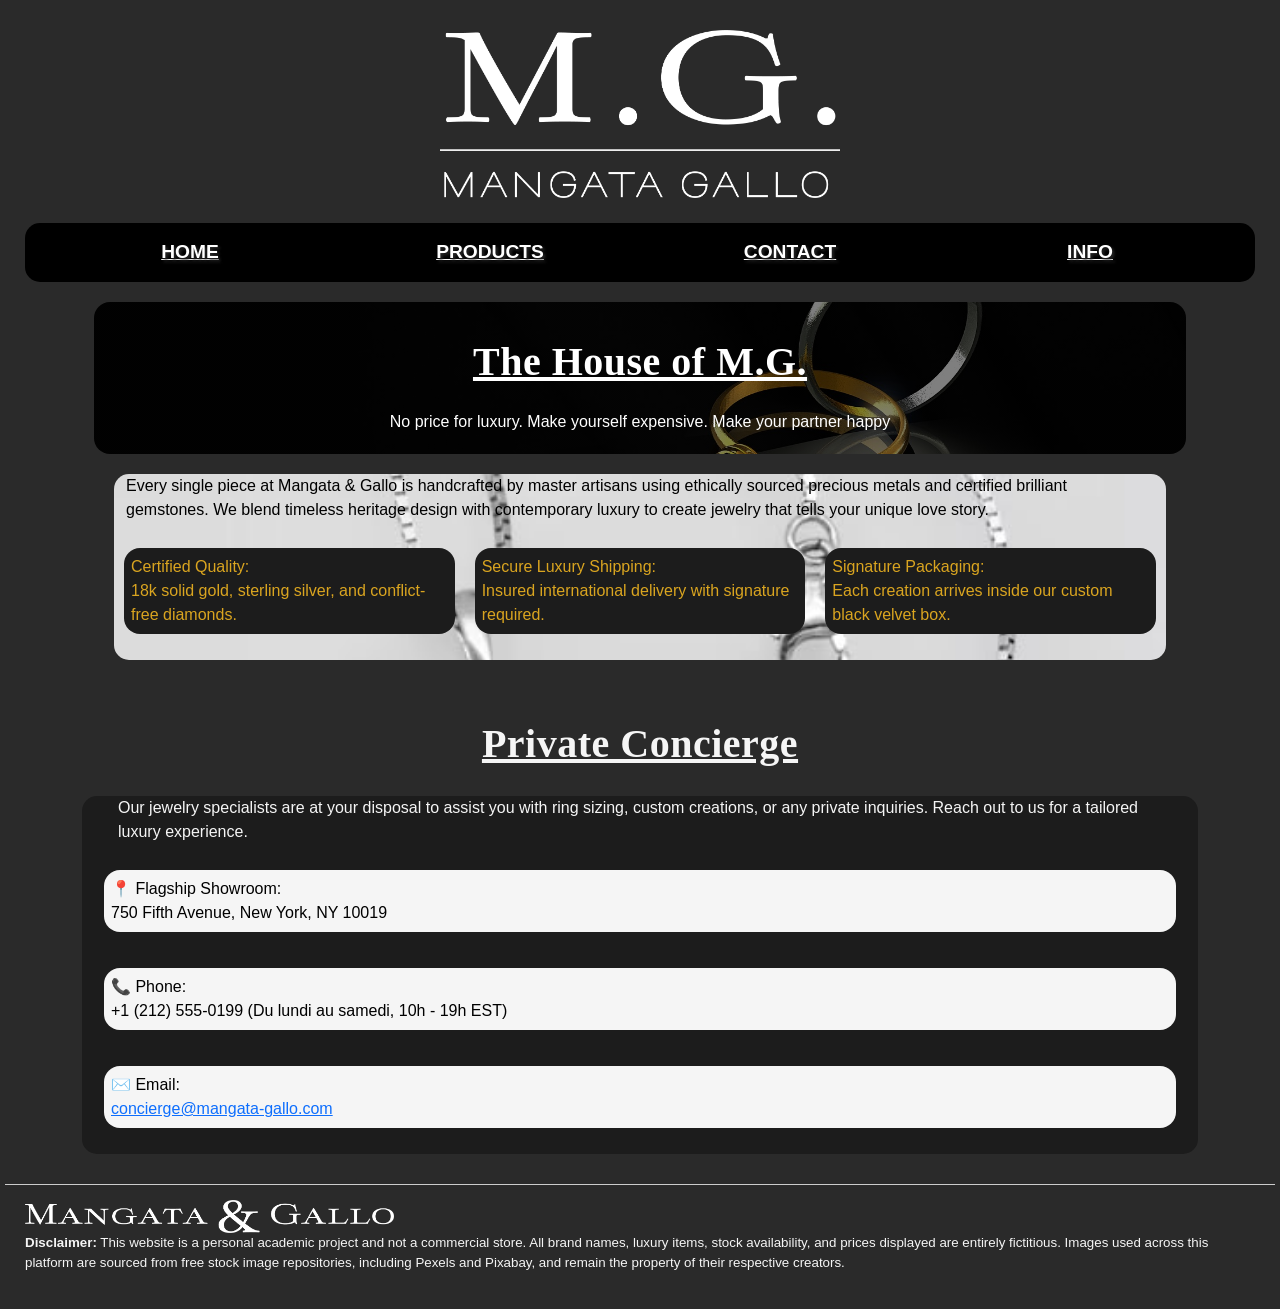
==== contact.html @ d92daeda "Updating the website" ====
<!DOCTYPE html>
<html>
    <head>
        <title>Mangata Gallo</title>
        <link href="https://cdn.jsdelivr.net/npm/bootstrap@5.3.0/dist/css/bootstrap.min.css" rel="stylesheet">
        <link rel="stylesheet" href="style.css">
        <meta charset="UTF-8"/>
        <meta name="viewport" content="width=device-width , initial-scale=1.0"/>
    </head>

    <body class="contact-us">
        <header>
            <img src="images/logos/Asset 3@3x.png" class="heading" alt="webpage logo">
        </header>

        <nav class="cont">
            <a href="index.html">HOME</a>
            <a href="product.html">PRODUCTS</a>
            <a href="#contact">CONTACT</a>
            <a href="#info">INFO</a>
        </nav>
    
        </main class="container">
            <section class="container">
                <section class="container content brain" id="info">
                    <div class="card rounded-4">
                        <div class="card-body">
                            <h1 class="card-title">The House of M.G.</h1>
                        </div>
                        <p class="card-text">

                            <span class="p-card-contact">No price for luxury. Make yourself expensive. 
                                Make your partner happy </span>
                        </p>
                    </div>
                
                
                    <section class="additionale-info">
                        <article class="attractif-info">
                            <article>
                            <p class="container contient"> Every single piece at Mangata & Gallo is handcrafted by master artisans using ethically sourced
                                precious metals and certified brilliant gemstones. We blend timeless heritage
                                design with contemporary luxury to create jewelry that tells your unique love story.<br>
                            </p>
                        </article>
                        <section class="qualification">
                            <article class="quality">
                                <div class="card-text rounded-4 qualification-details">
                                    <p class="intern">Certified Quality:<br> 
                                        18k solid gold, sterling silver,
                                        and conflict-free diamonds.
                                    </p>
                                </div>
                            </article>
                            <article class="quality">
                                <div class="card-text rounded-4 qualification-details">
                                    <p class="intern">Secure Luxury Shipping:<br> 
                                        Insured international delivery with signature required.
                                    </p>
                                </div>
                            </article>
                            <article class="quality">
                                <div class="card-text rounded-4 qualification-details">
                                    <p class="intern">Signature Packaging:<br> 
                                        Each creation arrives inside our custom black velvet box.
                                    </p>
                                </div>
                            </article>
                        </section>
                    </section>
                </section>
                <section class="containers-between">
                    <h1 class="text-center section-title">Private Concierge </h1>
                </section>

            
                <section class="container attractif-contact" id="contact">
                    <div class="container texte">
                        <p class="container contient">Our jewelry specialists are at your disposal 
                            to assist you with ring sizing, custom creations, or any private
                            inquiries. Reach out to us for a tailored luxury experience.
                        </p>
                    </div>
                    <section class="qualification-cont">
                        <article class="quality">
                            <div class="card-text rounded-4 qualification-details-cont">
                                <p class="intern">📍 Flagship Showroom:<br>
                                    750 Fifth Avenue, New York, NY 10019
                                </p>
                            </div>
                        </article>
                        <article class="quality">
                            <div class="card-text rounded-4 qualification-details-cont">
                                <p class="intern">📞 Phone: <br>
                                    +1 (212) 555-0199 (Du lundi au samedi, 10h - 19h EST)
                                </p>
                            </div>
                        </article>
                        <article class="quality">
                            <div class="card-text rounded-4 qualification-details-cont">
                                <p class="intern">✉️ Email: <br>
                                    <a href="http://t.me/A_anonymous3">concierge@mangata-gallo.com</a>
                                </p>
                            </div>
                        </article>
                    </section>
                </section>
            </section>
        </main>


        <footer>
            <div>
                <img src="images/logos/Asset 4@3x.png" alt="logo for the footer">
                <p class="disclaimer">
                    <strong>Disclaimer:</strong> This website is a personal academic project and not a commercial store. 
                    All brand names, luxury items, stock availability, and prices displayed are entirely fictitious. 
                    Images used across this platform are sourced from free stock image repositories, including Pexels and Pixabay, and remain the property of their respective creators.
                </p>
            </div>
        </footer>
    </body>
</html>
---- style.css ----
html {
  scroll-behavior: smooth; /*Activate the smooth scroll for all the pages*/
}

body {
  margin: 5px;
  background: #f4efea;
  font-family: sans-serif;
  color: #1C1C1C;
}

.contact-us {
  background-color: #2a2a2a;
  color: whitesmoke;
}

header {
  display: flex;
  justify-content: center;
  padding: 25px 0;
}

.heading {
  width: 50%;
  max-width: 400px;
}

nav {
  display: flex;
  flex-wrap: wrap;
  justify-content: space-around;
  align-items: center;
  background-color: #2a2a2a;
  border-radius: 15px;
  padding: 15px;
  margin: 0 20px 20px 20px;
}
nav a {
  width: 50%;
  flex: 1;
  text-align: center;
  padding: 1opx 5px;
  font-size: 14px;
  color: white !important; /* !important for erasing bootstrap effects here!! */
  text-decoration: none;
  font-weight: bold;
}

.brain {
  padding-bottom: 20px; 
}
.brain .card {
  background-image: linear-gradient(rgba(0,0,0,0.5), rgba(0,0,0,0.5)), url(images/brands/special/main-hero.jpg);
  background-size: cover;
  background-position: center;
  justify-content: stretch;
  align-items: center;
  color: white; 
  border: none;
  padding: 20px;
}

.offers {
  justify-content: stretch;
  align-items: center;
}

.information {
  display: grid;
  grid-template-columns: 1fr 1fr 1fr;
  gap: 20px;
  align-items: stretch;
}
.information .card {
  display: flex;
  flex-direction: column;
  align-items: center;
  justify-content: stretch;
  height: 100%;
}
.information .card img {
  width: 100%;
  aspect-ratio: 16/9;
  object-fit: cover;
}
.information .card-body {
  display: flex;
  flex-direction: column;
  flex-grow: 1;
}
.information .card-text {
  flex-grow: 1;
}

footer {
  display: flex;
  justify-content: space-between;
  align-items: center;
  margin-top: 30px;
  border-top: 1px solid #ccc;
  padding: 15px 20px;
}

footer img {
  width: 30%;
}



nav a, .button-action:hover {
    text-shadow: 2px 2px 3px #2a2a2a;
    font-size: larger;
    text-decoration: underline;
}

a:active{
    color: goldenrod;
    
}

.card:hover {
    box-shadow: 5px 5px 5px #2a2a2a;
}

h1,h2 {
    text-decoration: underline solid;
    font-family: 'Playfair Display', serif; 
    font-weight: 600; 
    letter-spacing: 0.5px;
}

.hero {
  background-image: linear-gradient(rgba(0, 0, 0, 0.5), rgba(0, 0, 0, 0.5)), url(images/brands/necklace/thefreedom-feather.jpg);
  background-size: cover;
  background-position: center;
  color: white;
  border: none;
  padding: 20px;
}

.hero-extra {
  background-image: linear-gradient(rgba(0, 0, 0, 0.5), rgba(0, 0, 0, 0.5)), url(images/brands/weddingbands/bokehhalo-bridalset.jpg);
  background-size: cover;
  background-position: center;
  color: white;
  border: none;
  padding: 20px;
}

.premier {
  color: black;
  justify-content: stretch;
}

.containers {
  display: grid;
  grid-template-columns: 1fr 1fr 1fr;
  align-items: stretch;
  justify-content: stretch;
  padding-top: 15px;
  gap: 20px;
}

.restants {
  display: flex;
  flex-direction: column;
}


.containers-between {
  padding: 20px 20px 20px 20px;
}

.element {
  height: auto;
  aspect-ratio: 4/4;
  padding: 7px 7px 7px 7px;
  box-shadow: 0 0 1px #1C1C1C;
}

.element:hover {
  box-shadow: 6px 7px 9px goldenrod;
}

.action {
  padding: 30px 30px 30px 30px;
}

.button-action {
  color: whitesmoke;
  background-color: #2a2a2a;
}

.item-left,.item-right {
  padding: 15px 15px 15px 15px;
}
.items {
  display: flex;
  flex-direction: column;
  flex-grow: 1;
  width: 100%;
  color: white;
  background-color: #2a2a2a;
  box-shadow: 2px 2px 5px #2a2a2a;
  padding: 10px 10px 10px 10px;
  justify-content: stretch;
}

.contenir {
  padding: 3px 3px 3px 3px;
}

.contenir h2 {
  padding-bottom: 10px;
  color: bisque;
}

.status,.stock,.price {
  text-decoration: solid underline goldenrod;
}

.status-status,.stock-status,.amont {
  color: goldenrod;
}

.buy {
  background-color: goldenrod;
  border-radius: 10px;
  color: black;
  text-shadow: 3px 3px 5px white;
  font-weight: bold;
  box-shadow: 3px 3px 5px wheat;
  margin-top: auto;
}

.buy:hover {
  font-size: large;
  box-shadow: 3px 3px 9px white;
}

.restants {
  padding: 15px 15px 15px 15px;
}

.cont {
  background-color: black;
  color: whitesmoke;

}

.p-card-contact {
  padding-top: 20px;
  padding-bottom: 20px;
}

.additionale-info {
  padding: 20px 20px 20px 20px;
}

.attractif-info {
  background-image: url("images/brands/necklace/thecushion-hallopendant.jpg");
  background-size: cover;
  background-position: center;
  color: black;
  border-radius: 15px;
}

.contient {
  padding-top: 20px 20px 20px 20px;
}

.qualification {
  display: grid;
  grid-template-columns: 1fr 1fr 1fr;
  justify-content: space-around;
  align-items: center;
}

.quality {
  padding: 10px 10px 10px 10px;
}

.qualification-details {
  background-color: #1C1C1C;
  color: goldenrod;
}

.intern {
  padding: 7px 7px 7px 7px;
}

.attractif-contact {
  background-color: #1C1C1C;
  border-radius: 15px;
}

.qualification-details-cont {
  background-color: whitesmoke;
  color: black;
}

.disclaimer {
font-size: smaller;
}


/* Responsive on mobile phones */

@media (max-width: 768px) {
  .information,.containers,.restants,.qualification {
    grid-template-columns: 1fr; /* 1 seule colonne sur téléphone */
  }
  nav {
    flex-direction: auto; /* nav verticale */
    gap: 7px;
    align-items: center;
  }
  
  .heading {
    width: 80%;
  }
  
  .brain .card {
    min-height: auto; /* laisse le texte respirer */
  }
}
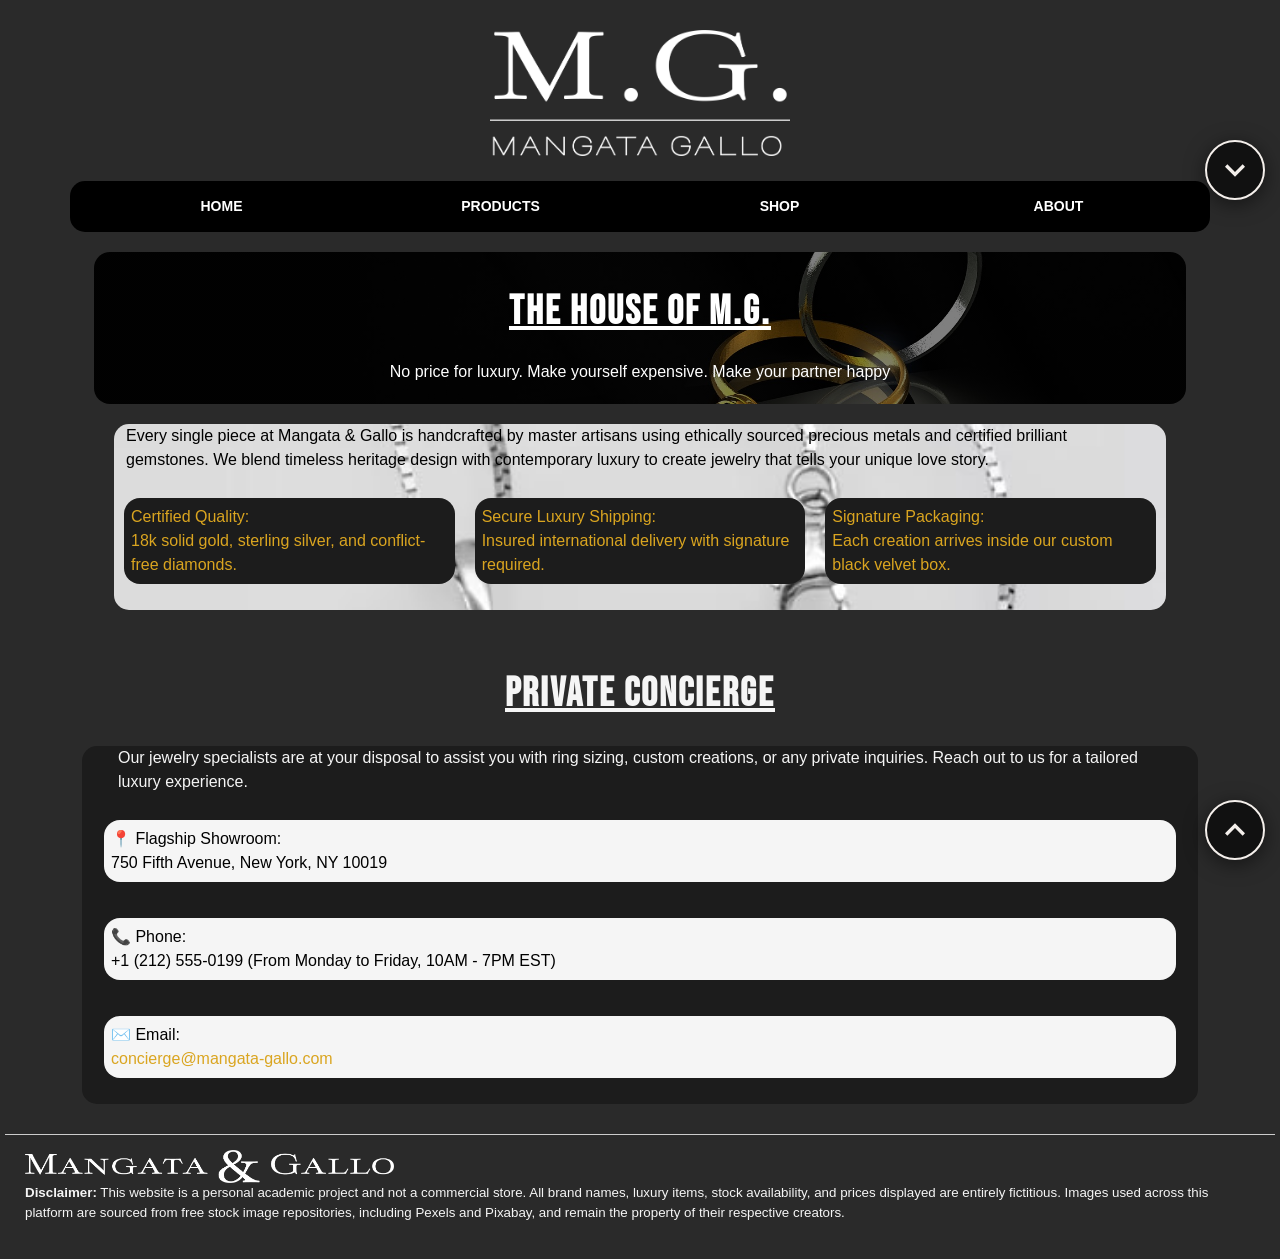
==== commit 123a4b93: "Fimished the non interractive front-end part" ====
--- a/contact.html
+++ b/contact.html
@@ -4,8 +4,19 @@
         <title>Mangata Gallo</title>
         <link href="https://cdn.jsdelivr.net/npm/bootstrap@5.3.0/dist/css/bootstrap.min.css" rel="stylesheet">
         <link rel="stylesheet" href="style.css">
-        <meta charset="UTF-8"/>
-        <meta name="viewport" content="width=device-width , initial-scale=1.0"/>
+        <meta charset="UTF-8" />
+        <meta name="viewport" content="width=device-width , initial-scale=1.0" />
+        <meta name="language" content="english" />
+        <meta name="googlebot" content="translate" />
+        <meta name="rating" content="safe for kids" />
+        <meta name="format.detection" content="telephone=yes" />
+        <meta name="handheldFriendly" content="true" />
+        <link rel="icone" href="#ico">
+        
+        <link rel="preconnect" href="https://fonts.googleapis.com">
+        <link rel="preconnect" href="https://fonts.gstatic.com" crossorigin>
+        <link href="https://fonts.googleapis.com/css2?family=Bacasime+Antique&family=Bebas+Neue&family=Diplomata&family=Iceberg&family=Kalnia:wght@100..700&family=Noto+Serif:ital,wght@0,100..900;1,100..900&family=Viaoda+Libre&display=swap" rel="stylesheet">
+    
     </head>
 
     <body class="contact-us">
@@ -13,12 +24,13 @@
             <img src="images/logos/Asset 3@3x.png" class="heading" alt="webpage logo">
         </header>
 
-        <nav class="cont">
+        <nav class=" container cont" id="page-start">
             <a href="index.html">HOME</a>
             <a href="product.html">PRODUCTS</a>
-            <a href="#contact">CONTACT</a>
-            <a href="#info">INFO</a>
+            <a href="order.html">SHOP</a>
+            <a href="contact.html">ABOUT</a>
         </nav>
+
     
         </main class="container">
             <section class="container">
@@ -92,7 +104,7 @@
                         <article class="quality">
                             <div class="card-text rounded-4 qualification-details-cont">
                                 <p class="intern">📞 Phone: <br>
-                                    +1 (212) 555-0199 (Du lundi au samedi, 10h - 19h EST)
+                                    +1 (212) 555-0199 (From Monday to Friday, 10AM - 7PM EST)
                                 </p>
                             </div>
                         </article>
@@ -109,7 +121,7 @@
         </main>
 
 
-        <footer>
+        <footer id="page-end">
             <div>
                 <img src="images/logos/Asset 4@3x.png" alt="logo for the footer">
                 <p class="disclaimer">
@@ -119,5 +131,18 @@
                 </p>
             </div>
         </footer>
+        <!-- Flèche pour aller tout en bas -->
+        <a href="#page-end" class="scroll-arrow arrow-down" title="Go to bottom">
+            <svg viewBox="0 0 24 24">
+                <path d="M7.41 8.59L12 13.17l4.59-4.58L18 10l-6 6-6-6 1.41-1.41z" />
+            </svg>
+        </a>
+        
+        <!-- Flèche pour remonter tout en haut -->
+        <a href="#page-start" class="scroll-arrow arrow-up" title="Back to top">
+            <svg viewBox="0 0 24 24">
+                <path d="M7.41 15.41L12 10.83l4.59 4.58L18 14l-6-6-6 6 1.41 1.41z" />
+            </svg>
+        </a>
     </body>
 </html>
--- a/style.css
+++ b/style.css
@@ -20,9 +20,11 @@
   padding: 25px 0;
 }
 
+
+
 .heading {
-  width: 50%;
-  max-width: 400px;
+  width: 45%;
+  max-width: 300px;
 }
 
 nav {
@@ -107,12 +109,18 @@
 
 
 
-nav a, .button-action:hover {
+.button-action:hover {
     text-shadow: 2px 2px 3px #2a2a2a;
     font-size: larger;
     text-decoration: underline;
 }
 
+a:hover {
+  font-size: larger;
+  text-decoration: underline;
+  text-shadow: 2px 2px 5px wheat;
+}
+
 a:active{
     color: goldenrod;
     
@@ -122,12 +130,22 @@
     box-shadow: 5px 5px 5px #2a2a2a;
 }
 
-h1,h2 {
+h1 {
     text-decoration: underline solid;
-    font-family: 'Playfair Display', serif; 
-    font-weight: 600; 
-    letter-spacing: 0.5px;
-}
+    font-family: "Bebas Neue", sans-serif;
+    font-weight: 600;
+    font-style: normal;
+    font-size: 2.5rem;
+    letter-spacing: 2px;
+}
+
+h2 {
+  font-family: 'Playfair Display', serif;
+  font-size: 2rem;
+  font-style: normal; 
+  font-weight: bolder;
+}
+
 
 .hero {
   background-image: linear-gradient(rgba(0, 0, 0, 0.5), rgba(0, 0, 0, 0.5)), url(images/brands/necklace/thefreedom-feather.jpg);
@@ -179,7 +197,7 @@
 }
 
 .element:hover {
-  box-shadow: 6px 7px 9px goldenrod;
+  box-shadow: 6px 7px 9px #1C1C1C;
 }
 
 .action {
@@ -187,8 +205,31 @@
 }
 
 .button-action {
-  color: whitesmoke;
-  background-color: #2a2a2a;
+  display: block;
+  width: 100%;
+  box-sizing: border-box;
+  text-align: center;
+
+  background-color: #111111 !important;
+  color: #d4af37 !important;
+  border: 1px solid #d4af37 !important;
+  text-decoration: none !important;
+
+  font-family: 'Montserrat', sans-serif;
+  font-weight: 500;
+  text-transform: uppercase;
+  letter-spacing: 2px;
+  padding: 12px 20px;
+  border-radius: 15px;
+
+  transition: all 0.3s ease !important;
+}
+
+.button-action:hover {
+  background-color: #d4af37 !important;
+  color: #111111 !important;
+  border-color: #d4af37 !important;
+  box-shadow: 0 4px 15px rgba(212, 175, 55, 0.3);
 }
 
 .item-left,.item-right {
@@ -224,6 +265,7 @@
 }
 
 .buy {
+  position: relative;
   background-color: goldenrod;
   border-radius: 10px;
   color: black;
@@ -231,12 +273,27 @@
   font-weight: bold;
   box-shadow: 3px 3px 5px wheat;
   margin-top: auto;
+  transition: all 0.4s ease;
+
+  /*Initialisation du contour invisible*/
+  outline: 2px solid transparent;
+  outline-offset: 2px;
 }
 
 .buy:hover {
   font-size: large;
   box-shadow: 3px 3px 9px white;
-}
+
+  background-color: black;
+
+  color: #00d2ff;
+  border-color: #00d2ff;
+  outline: 2px solid #00d2ff;
+  outline-offset: 3px;
+
+}
+
+
 
 .restants {
   padding: 15px 15px 15px 15px;
@@ -301,6 +358,84 @@
 
 .disclaimer {
 font-size: smaller;
+}
+
+/* Défilement fluide de la page */
+html {
+  scroll-behavior: smooth;
+}
+
+/* Style de la flèche : Grande, visible et neutre */
+.scroll-arrow {
+  position: fixed !important;
+  right: 15px !important; /* Collée vers la droite de l'écran */
+  width: 60px !important;  /* Taille agrandie pour une excellente visibilité */
+  height: 60px !important;
+  background-color: #111111 !important; /* Fond noir mat neutre */
+  border: 2px solid #F4EFEB !important;    /* Bordure beige crème claire très chic */
+  border-radius: 50% !important;           /* Rond parfait */
+  display: flex !important;
+  align-items: center !important;
+  justify-content: center !important;
+  z-index: 999999 !important;              /* Reste au-dessus de tous vos blocs */
+  transition: all 0.3s ease;
+  box-shadow: 0 4px 20px rgba(0, 0, 0, 0.5); /* Ombre prononcée */
+}
+
+/* Style du symbole à l'intérieur (le SVG) */
+.scroll-arrow svg {
+  width: 40px;  /* La flèche elle-même est bien grande */
+  height: 40px;
+  fill: #F4EFEB; /* Couleur crème neutre (force la disparition du bleu) */
+  transition: fill 0.3s ease;
+}
+
+/* Position verticale de la flèche "Bas" */
+.arrow-down {
+  top: 140px !important;
+}
+
+/* Position verticale de la flèche "Haut" */
+.arrow-up {
+  bottom: 40px !important;
+}
+
+/* Effet au survol ou au clic */
+.scroll-arrow:hover {
+  background-color: #F4EFEB !important; /* Le fond devient crème */
+  border-color: #111111 !important;
+  transform: scale(1.05);
+}
+
+.scroll-arrow:hover svg {
+  fill: #111111; /* La flèche devient noire au survol */
+}
+
+a {
+  text-decoration: none;
+  color: goldenrod;
+}
+
+.heads {
+  padding: 10px 10px 10px 10px;
+  display: flex;
+  flex-direction: row;
+  justify-content: space-around;
+  align-items: stretch;
+  gap: 15px;
+  flex-wrap: wrap;
+}
+
+.heads h2 {
+  font-size: small;
+  width: 35%;
+  flex: 1;
+  text-align: center;
+  padding: 1opx 5px;
+  font-size: 10px;
+  color: white !important; /* !important for erasing bootstrap effects here!! */
+  text-decoration: none;
+  
 }
 
 
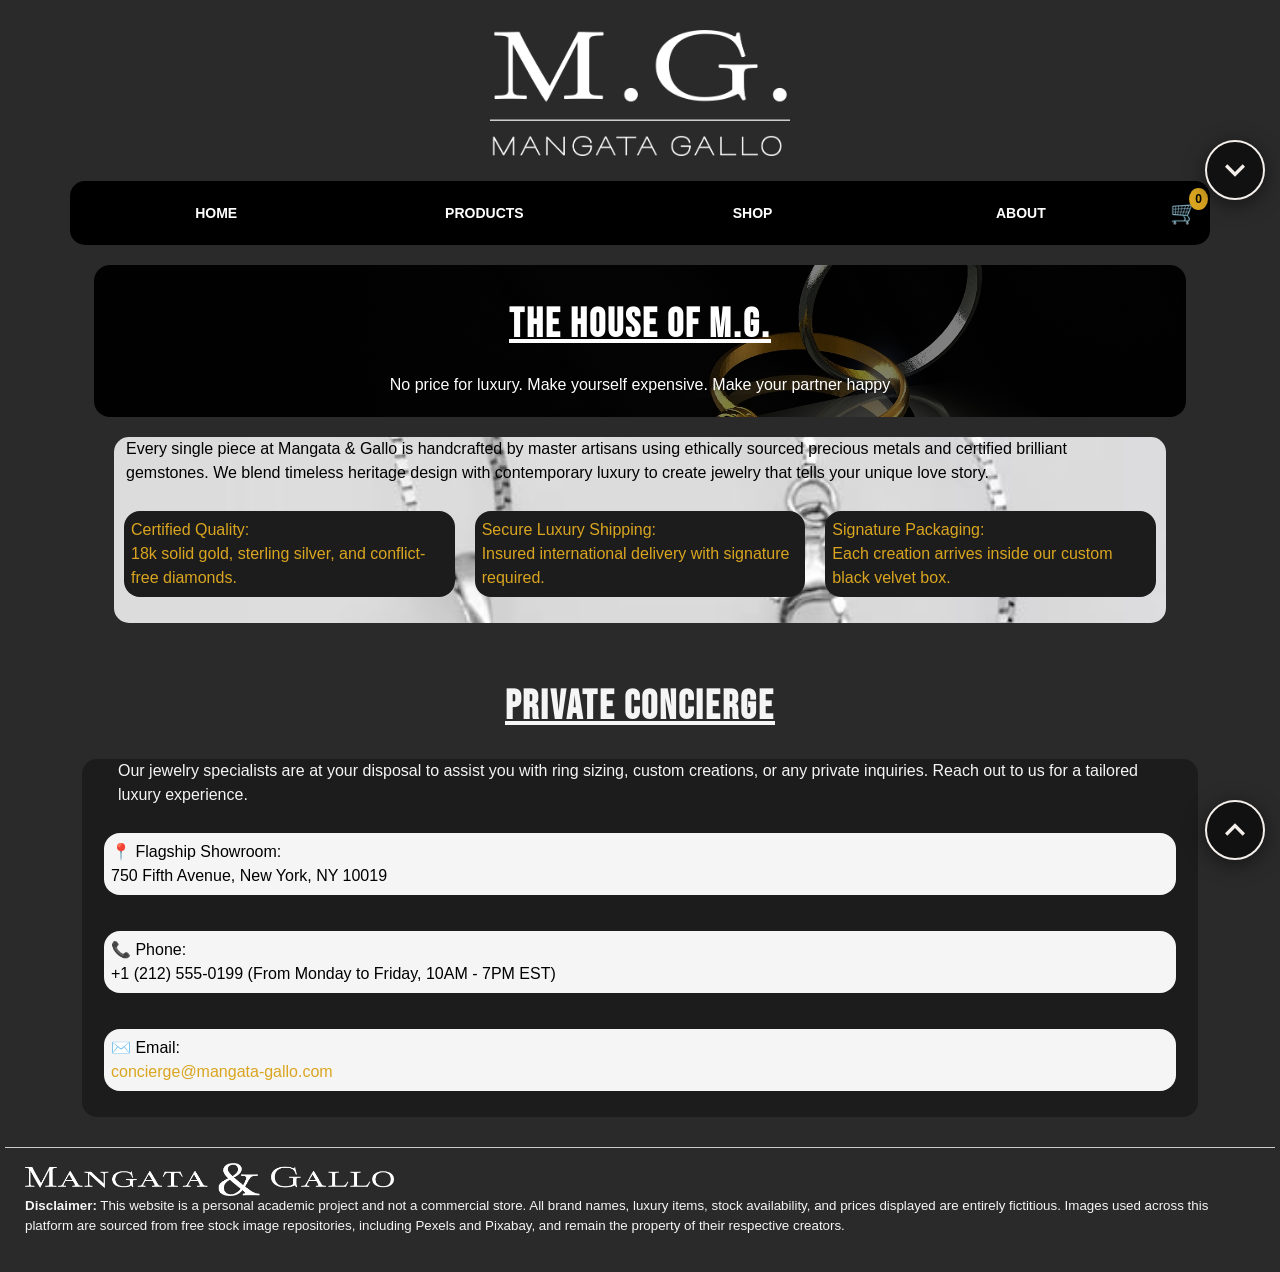
==== commit fde32981: "I'm now adding new features for interractivity" ====
--- a/contact.html
+++ b/contact.html
@@ -12,7 +12,7 @@
         <meta name="format.detection" content="telephone=yes" />
         <meta name="handheldFriendly" content="true" />
         <link rel="icone" href="#ico">
-        
+
         <link rel="preconnect" href="https://fonts.googleapis.com">
         <link rel="preconnect" href="https://fonts.gstatic.com" crossorigin>
         <link href="https://fonts.googleapis.com/css2?family=Bacasime+Antique&family=Bebas+Neue&family=Diplomata&family=Iceberg&family=Kalnia:wght@100..700&family=Noto+Serif:ital,wght@0,100..900;1,100..900&family=Viaoda+Libre&display=swap" rel="stylesheet">
@@ -29,6 +29,11 @@
             <a href="product.html">PRODUCTS</a>
             <a href="order.html">SHOP</a>
             <a href="contact.html">ABOUT</a>
+            <!-- Cart Icon -->
+            <div class="cart-icon-wrapper" id="cart-icon-btn">
+                <span class="cart-icon">🛒</span>
+                <span class="cart-count" id="cart-count-badge">0</span>
+            </div>
         </nav>
 
     
@@ -144,5 +149,6 @@
                 <path d="M7.41 15.41L12 10.83l4.59 4.58L18 14l-6-6-6 6 1.41 1.41z" />
             </svg>
         </a>
+        <script src="interaction.js"></script>
     </body>
 </html>
--- a/style.css
+++ b/style.css
@@ -436,6 +436,126 @@
   color: white !important; /* !important for erasing bootstrap effects here!! */
   text-decoration: none;
   
+}
+
+/* 1. Fullscreen dark overlay */
+.confirmation-modal-overlay {
+    position: fixed;
+    top: 0;
+    left: 0;
+    width: 100vw;
+    height: 100vh;
+    background-color: rgba(0, 0, 0, 0.8); /* Fond noir semi-transparent */
+    display: flex;
+    justify-content: center;
+    align-items: center;
+    z-index: 99999; /* Reste au-dessus de tout le reste de la page */
+    animation: fadeIn 0.3s ease-in-out;
+}
+
+/* 2. Modal card container */
+.confirmation-modal-card {
+    background-color: #2a2a2a;
+    color: #f4efea;
+    border: 1px solid goldenrod;
+    border-radius: 15px;
+    padding: 30px;
+    max-width: 450px;
+    width: 90%;
+    box-shadow: 0 10px 25px rgba(0, 0, 0, 0.7);
+    text-align: center;
+}
+
+.confirmation-modal-card h2 {
+    color: goldenrod;
+    margin-bottom: 20px;
+    font-size: 1.8rem;
+}
+
+.confirmation-modal-card p {
+    font-size: 1.1rem;
+    margin-bottom: 10px;
+}
+
+/* 3. Action buttons inside modal */
+.modal-actions {
+    display: flex;
+    flex-direction: column;
+    gap: 12px;
+    margin-top: 25px;
+}
+
+.modal-btn {
+    padding: 12px 20px;
+    border-radius: 10px;
+    font-weight: bold;
+    border: none;
+    cursor: pointer;
+    transition: all 0.3s ease;
+}
+
+.modal-btn.buy-now {
+    background-color: goldenrod;
+    color: black;
+}
+
+.modal-btn.buy-now:hover {
+    background-color: #00d2ff;
+    color: black;
+    box-shadow: 0 0 10px #00d2ff;
+}
+
+.modal-btn.add-cart {
+    background-color: transparent;
+    color: goldenrod;
+    border: 1px solid goldenrod;
+}
+
+.modal-btn.add-cart:hover {
+    background-color: goldenrod;
+    color: black;
+}
+
+.modal-btn.cancel {
+    background-color: #444;
+    color: #ccc;
+}
+
+.modal-btn.cancel:hover {
+    background-color: #e63946;
+    color: white;
+}
+
+/* Smooth fade-in animation */
+@keyframes fadeIn {
+    from { opacity: 0; }
+    to { opacity: 1; }
+}
+
+
+/* Cart Icon Wrapper in Navbar */
+.cart-icon-wrapper {
+    position: relative;
+    cursor: pointer;
+    display: inline-flex;
+    align-items: center;
+    font-size: 1.4rem;
+    margin-left: 15px;
+}
+
+/* Badge count indicator */
+.cart-count {
+    position: absolute;
+    top: -8px;
+    right: -10px;
+    background-color: goldenrod;
+    color: #000;
+    font-size: 0.75rem;
+    font-weight: bold;
+    border-radius: 50%;
+    padding: 2px 6px;
+    min-width: 18px;
+    text-align: center;
 }
 
 
